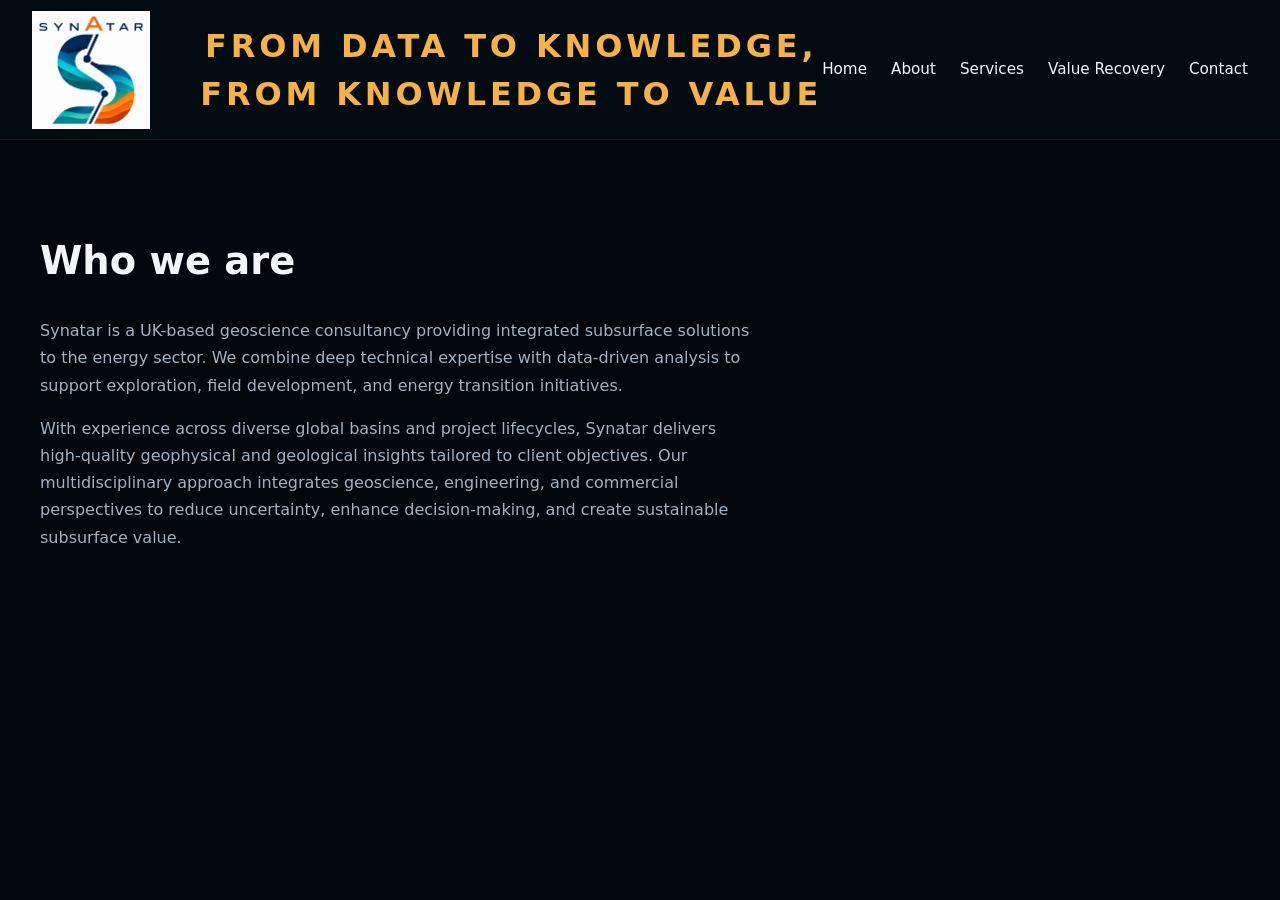
==== about.html @ bbc70e06 "ValueRecovery ValueRecovery page added" ====
<!DOCTYPE html>
<html lang="en">
<head>
  <meta charset="UTF-8" />
  <meta name="viewport" content="width=device-width, initial-scale=1.0" />
  <title>SynAtar</title>
  <link rel="icon" type="image/png" sizes="64x64" href="favicon.png" />
  <link rel="stylesheet" href="styles.css" />
</head>
<body>
  <header class="site-header">
    <div class="topbar">
      <div class="brand">
        <img src="logo.png" alt="SynAtar logo" class="logo" />
      </div>
      <p class="header-tagline">From Data to Knowledge,<br />From Knowledge to Value</p>
      <nav class="nav-links">
        <a href="index.html">Home</a>
        <a href="about.html">About</a>
        <a href="services.html">Services</a>
        <a href="value-recovery.html">Value Recovery</a>
        <a href="contact.html">Contact</a>
      </nav>
    </div>
  </header>
  <main>
    <section class="section about-section">
      <div class="section-inner">
        <div class="section-text">
          <h2>Who we are</h2>
          <p>Synatar is a UK-based geoscience consultancy providing integrated subsurface solutions to the energy sector. We combine deep technical expertise with data-driven analysis to support exploration, field development, and energy transition initiatives.</p>
          <p>With experience across diverse global basins and project lifecycles, Synatar delivers high-quality geophysical and geological insights tailored to client objectives. Our multidisciplinary approach integrates geoscience, engineering, and commercial perspectives to reduce uncertainty, enhance decision-making, and create sustainable subsurface value.</p>
        </div>
      </div>
    </section>
  </main>
</body>
</html>
---- styles.css ----
:root {
  --bg: #040c13;
  --surface: rgba(10, 20, 28, 0.92);
  --surface-light: rgba(255, 255, 255, 0.08);
  --text: #f3f6f9;
  --muted: #a3b1c2;
  --accent: #f6b244;
  --accent-strong: #f5a51b;
  --max-width: 1200px;
  --header-height: 140px;
}

* {
  box-sizing: border-box;
}

html {
  -webkit-text-size-adjust: 100%;
}

body {
  margin: 0;
  padding-top: var(--header-height);
  font-family: Inter, system-ui, -apple-system, BlinkMacSystemFont, "Segoe UI", sans-serif;
  color: var(--text);
  background: #02060c;
  line-height: 1.7;
}

img {
  max-width: 100%;
}

a {
  color: inherit;
  text-decoration: none;
}

img.logo {
  height: 118px;
  width: auto;
  margin-right: 12px;
}

.site-header {
  position: relative;
}

.topbar {
  display: grid;
  grid-template-columns: 1fr auto 1fr;
  align-items: center;
  padding: 24px 32px;
  position: fixed;
  top: 0;
  left: 0;
  width: 100%;
  min-height: var(--header-height);
  padding-top: 3px;
  padding-bottom: 3px;
  z-index: 1000;
  background: rgba(4, 12, 19, 0.96);
  border-bottom: 1px solid rgba(255, 255, 255, 0.08);
  backdrop-filter: blur(14px);
}

.brand {
  display: flex;
  align-items: center;
  color: #fff;
  font-weight: 700;
  letter-spacing: 0.03em;
  background: transparent;
  border-radius: 0;
  padding: 0;
  justify-self: start;
}

.header-tagline {
  min-width: 0;
  margin: 0;
  color: var(--accent);
  font-size: clamp(1.6rem, 2.5vw, 2rem);
  font-weight: 600;
  letter-spacing: 0.12em;
  line-height: 1.5;
  text-align: center;
  text-transform: uppercase;
}

.nav-links {
  display: flex;
  gap: 24px;
  justify-self: end;
}

.nav-links a {
  color: #f3f6f9;
  font-size: 0.95rem;
  transition: color 0.2s ease;
  white-space: nowrap;
}

.nav-links a:hover {
  color: var(--accent);
}

.hero-section {
  min-height: calc(100vh - var(--header-height));
  display: grid;
  grid-template-columns: 0.6fr 2.4fr;
  gap: 16px;
  align-items: center;
  padding: 1px 24px 72px;
  position: relative;
}

.hero-image {
  background: center/contain no-repeat url('poster.jpg');
  min-height: 100%;
  border-radius: 24px;
}

.hero-content {
  min-width: 0;
  padding: 0 24px;
  max-width: 620px;
  text-align: left;
  z-index: 1;
}

.eyebrow {
  text-transform: uppercase;
  letter-spacing: 0.24em;
  color: var(--accent);
  margin-bottom: 18px;
  font-size: 0.9rem;
}

.eyebrow.highlight {
  color: var(--accent);
}

.hero-content h1 {
  font-size: clamp(3rem, 5vw, 5.2rem);
  margin: 0;
  line-height: 0.95;
}

.hero-content p {
  font-size: 1.05rem;
  max-width: 620px;
  margin: 24px 0 32px;
  color: var(--muted);
}

.hero-actions {
  display: flex;
  gap: 14px;
  flex-wrap: wrap;
}

.btn {
  display: inline-flex;
  align-items: center;
  justify-content: center;
  padding: 14px 24px;
  border-radius: 999px;
  font-weight: 600;
}

.btn-primary {
  background: var(--accent);
  color: #07121f;
}

.btn-secondary {
  border: 1px solid rgba(255, 255, 255, 0.18);
  color: #fff;
  background: transparent;
}

.section {
  padding: 88px 24px;
}

.section-inner {
  max-width: var(--max-width);
  margin: 0 auto;
}

.section-label {
  display: inline-block;
  color: var(--accent);
  text-transform: uppercase;
  letter-spacing: 0.24em;
  font-size: 0.75rem;
  margin-bottom: 18px;
}

.section h2 {
  font-size: clamp(2rem, 3vw, 3rem);
  margin: 0 0 24px;
}

.about-section p {
  max-width: 720px;
  color: var(--muted);
}

.services-section {
  background: #06111c;
}

.section-header {
  max-width: 1100px;
  margin: 0 auto;
}

.services-section .cards-grid {
  display: grid;
  grid-template-columns: repeat(2, minmax(0, 1fr));
  gap: 24px;
  max-width: 1100px;
  margin: 32px auto 0;
}

.card {
  display: flex;
  flex-direction: column;
  border: 1px solid rgba(255, 255, 255, 0.08);
  border-radius: 24px;
  overflow: hidden;
  background: rgba(255, 255, 255, 0.03);
}

.card-image {
  min-height: 260px;
  background: center/cover no-repeat url('poster.jpg');
}

.geophysics-image {
  background-image: url('geophysics.png');
  background-position: center 10px;
  background-size: auto calc(100% - 20px);
  background-repeat: no-repeat;
}

.card-content {
  display: flex;
  flex: 1;
  flex-direction: column;
  padding: 28px;
}

.card-content h3 {
  margin: 0 0 14px;
  line-height: 1.3;
}

.card-content p {
  flex: 1;
  margin: 0 0 22px;
  color: var(--muted);
}

.learn-more {
  align-self: flex-start;
  color: var(--accent);
  font-weight: 700;
}

.learn-more::after {
  content: " \2192";
}

.learn-more:hover {
  color: var(--text);
}

.service-details-section {
  min-height: calc(100vh - var(--header-height));
  background: linear-gradient(180deg, #07121f 0%, #031017 100%);
}

.service-details-heading {
  margin-bottom: 32px;
}

.service-details-heading h1 {
  margin: 12px 0 0;
  font-size: clamp(2.2rem, 4vw, 3.5rem);
}

.back-link {
  color: var(--accent);
  font-weight: 700;
}

.back-link::before {
  content: "\2190  ";
}

.service-details-grid {
  display: grid;
  grid-template-columns: repeat(2, minmax(0, 1fr));
  gap: 24px;
}

.service-detail {
  scroll-margin-top: calc(var(--header-height) + 24px);
  padding: 32px;
  border: 1px solid rgba(255, 255, 255, 0.08);
  border-radius: 20px;
  background: rgba(255, 255, 255, 0.04);
}

.service-detail[hidden] {
  display: none;
}

.service-details-grid.single-service {
  grid-template-columns: 1fr;
}

.service-detail h2 {
  margin-bottom: 16px;
  font-size: clamp(1.4rem, 2vw, 1.8rem);
}

.service-detail p {
  margin: 0;
  color: var(--muted);
}

.expertise-section {
  background: linear-gradient(180deg, #07121f 0%, #031017 100%);
}

.expertise-card {
  max-width: 900px;
  margin: 0 auto;
  padding: 56px;
  border-radius: 28px;
  background: rgba(255, 255, 255, 0.04);
  border: 1px solid rgba(255, 255, 255, 0.08);
}

.expertise-card h2 {
  margin: 0 0 18px;
}

.expertise-card ul {
  margin: 0;
  padding: 0;
  list-style: none;
  display: grid;
  gap: 12px;
}

.expertise-card li {
  padding-left: 18px;
  position: relative;
  color: var(--muted);
}

.expertise-card li::before {
  content: "•";
  position: absolute;
  left: 0;
  color: var(--accent);
}

.contact-section {
  background: #040c13;
}

.contact-layout {
  display: grid;
  grid-template-columns: minmax(0, 0.9fr) minmax(0, 1.1fr);
  gap: clamp(40px, 7vw, 88px);
  align-items: center;
  max-width: 1100px;
  margin: 0 auto;
}

.contact-intro h2 {
  margin: 0 0 24px;
}

.contact-intro p {
  margin: 0;
  color: var(--muted);
  font-size: 1.05rem;
}

.contact-form {
  display: grid;
  gap: 20px;
  padding: clamp(24px, 4vw, 40px);
  border: 1px solid rgba(255, 255, 255, 0.1);
  border-radius: 24px;
  background: linear-gradient(145deg, rgba(255, 255, 255, 0.07), rgba(255, 255, 255, 0.025));
  box-shadow: 0 24px 70px rgba(0, 0, 0, 0.28);
}

.honeypot-field {
  position: absolute;
  width: 1px;
  height: 1px;
  overflow: hidden;
  clip-path: inset(50%);
  white-space: nowrap;
}

.form-field {
  display: grid;
  gap: 8px;
}

.form-field label {
  color: var(--text);
  font-size: 0.9rem;
  font-weight: 600;
}

.form-field label span {
  color: var(--muted);
  font-size: 0.8rem;
  font-weight: 400;
}

.form-field input,
.form-field textarea {
  width: 100%;
  border: 1px solid rgba(255, 255, 255, 0.14);
  border-radius: 12px;
  outline: none;
  padding: 13px 15px;
  color: var(--text);
  background: rgba(2, 6, 12, 0.72);
  font: inherit;
  transition: border-color 0.2s ease, box-shadow 0.2s ease;
}

.form-field textarea {
  min-height: 160px;
  resize: vertical;
}

.form-field input:focus,
.form-field textarea:focus {
  border-color: var(--accent);
  box-shadow: 0 0 0 3px rgba(246, 178, 68, 0.14);
}

.form-submit {
  width: 100%;
  border: 0;
  cursor: pointer;
  font: inherit;
}

.form-submit:disabled {
  cursor: wait;
  opacity: 0.7;
}

.form-confirmation {
  grid-column: 2;
  align-self: center;
  padding: clamp(28px, 5vw, 48px);
  border: 1px solid rgba(246, 178, 68, 0.35);
  border-radius: 24px;
  background: rgba(246, 178, 68, 0.08);
  text-align: center;
}

.form-confirmation strong {
  display: block;
  color: var(--accent);
  font-size: clamp(2rem, 4vw, 3.2rem);
  line-height: 1.1;
}

.form-confirmation p {
  margin: 20px 0 0;
  color: var(--text);
  font-size: 1.05rem;
}

.form-error {
  grid-column: 2;
  margin: -64px 0 0;
  color: #ff9b9b;
  text-align: center;
}

.contact-section.submission-complete {
  display: grid;
  min-height: calc(100vh - var(--header-height));
  place-items: center;
}

.submission-complete .contact-layout {
  display: block;
  width: 100%;
}

.submission-complete .contact-intro,
.submission-complete .contact-form,
.submission-complete .form-error {
  display: none;
}

.submission-complete .form-confirmation {
  max-width: 820px;
  margin: 0 auto;
}

.site-footer {
  border-top: 1px solid rgba(255, 255, 255, 0.08);
  padding: 24px;
  text-align: center;
  color: var(--muted);
}

.value-recovery-section {
  background: linear-gradient(180deg, #06111c 0%, #031017 100%);
}

.value-recovery-hero {
  display: grid;
  grid-template-columns: minmax(0, 0.8fr) minmax(300px, 1.2fr);
  gap: 32px;
  align-items: center;
  max-width: 1100px;
  margin: 0 auto 32px;
}

.value-recovery-heading h1 {
  margin: 0;
  font-size: clamp(3rem, 6vw, 5.5rem);
  line-height: 1;
}

.value-recovery-image {
  min-height: 220px;
  border: 1px solid rgba(255, 255, 255, 0.08);
  border-radius: 24px;
  background: center/cover no-repeat url('ValueRecovery.png');
  background-color: rgba(255, 255, 255, 0.04);
}

.value-recovery-grid {
  grid-template-columns: repeat(2, minmax(0, 1fr));
}

.value-recovery-card {
  min-height: 220px;
}

.value-recovery-card:last-child {
  grid-column: 1 / -1;
}

.value-recovery-card h2 {
  margin: 0 0 12px;
  font-size: clamp(1.35rem, 2vw, 1.8rem);
}

.card-letter {
  margin: 0 0 8px;
  color: var(--accent);
  font-size: 0.95rem;
  font-weight: 800;
  letter-spacing: 0.08em;
}

.value-recovery-cta .card-content {
  align-items: center;
  text-align: center;
}

.value-recovery-cta .learn-more,
.value-recovery-cta .btn {
  align-self: center;
}

.value-recovery-details {
  display: grid;
  gap: 24px;
  max-width: 1100px;
  margin: 32px auto 0;
}

.value-recovery-details .service-detail {
  scroll-margin-top: calc(var(--header-height) + 24px);
}

@media (max-width: 900px) {
  :root {
    --header-height: 164px;
  }

  .topbar {
    grid-template-columns: 1fr 1fr;
    gap: 6px 16px;
    padding: 8px 24px;
  }
  img.logo {
    height: 76px;
  }
  .header-tagline {
    justify-self: end;
    font-size: clamp(1.1rem, 3.2vw, 1.6rem);
    line-height: 1.3;
    text-align: right;
  }
  .nav-links {
    grid-column: 1 / -1;
    flex-wrap: wrap;
    justify-content: center;
    justify-self: center;
  }
  .services-section .cards-grid,
  .service-details-grid,
  .contact-layout {
    grid-template-columns: 1fr;
  }
  .hero-section {
    grid-template-columns: 1fr;
    gap: 24px;
    padding-top: 32px;
  }
  .hero-image {
    margin-left: 0;
    min-height: 360px;
  }
  .value-recovery-hero,
  .value-recovery-grid {
    grid-template-columns: 1fr;
  }
  .value-recovery-card:last-child {
    grid-column: auto;
  }
}

@media (max-width: 640px) {
  :root {
    --header-height: 148px;
  }
  img.logo {
    height: 54px;
    margin-right: 0;
  }
  .topbar {
    grid-template-columns: auto 1fr;
    gap: 6px 14px;
    padding: 8px 16px;
  }
  .header-tagline {
    font-size: clamp(0.78rem, 3.8vw, 1.05rem);
    letter-spacing: 0.06em;
    line-height: 1.25;
    white-space: nowrap;
  }
  .nav-links {
    width: 100%;
    gap: 8px;
    justify-content: space-between;
  }
  .nav-links a {
    padding: 6px 4px;
    font-size: 0.8rem;
  }
  .hero-section {
    min-height: auto;
    gap: 28px;
    padding: 36px 16px 48px;
  }
  .hero-content {
    padding: 0;
  }
  .hero-content h1 {
    font-size: clamp(2.7rem, 15vw, 4rem);
  }
  .hero-content p {
    margin: 18px 0 24px;
    font-size: 1rem;
  }
  .eyebrow {
    font-size: 0.75rem;
    letter-spacing: 0.16em;
  }
  .hero-image {
    min-height: 260px;
    border-radius: 16px;
  }
  .section {
    padding: 52px 16px;
  }
  .section h2 {
    font-size: clamp(1.8rem, 9vw, 2.4rem);
    line-height: 1.2;
  }
  .services-section .cards-grid {
    gap: 18px;
    margin-top: 24px;
  }
  .card {
    border-radius: 18px;
  }
  .card-image {
    min-height: 200px;
  }
  .card-content {
    padding: 22px;
  }
  .expertise-card {
    padding: 22px;
    border-radius: 18px;
  }
  .contact-layout {
    gap: 32px;
  }
  .contact-form {
    padding: 22px;
    border-radius: 18px;
  }
  .form-error {
    grid-column: 1;
    margin: -20px 0 0;
  }
  .form-confirmation {
    grid-column: 1;
  }
  .site-footer {
    padding: 20px 16px;
    font-size: 0.85rem;
  }
}

@media (max-width: 420px) {
  :root {
    --header-height: 142px;
  }
  .topbar {
    padding-inline: 12px;
  }
  img.logo {
    height: 48px;
  }
  .header-tagline {
    font-size: 0.74rem;
  }
  .nav-links {
    gap: 2px;
  }
  .nav-links a {
    font-size: 0.75rem;
  }
  .hero-actions {
    display: grid;
    grid-template-columns: 1fr;
  }
  .btn {
    width: 100%;
  }
}
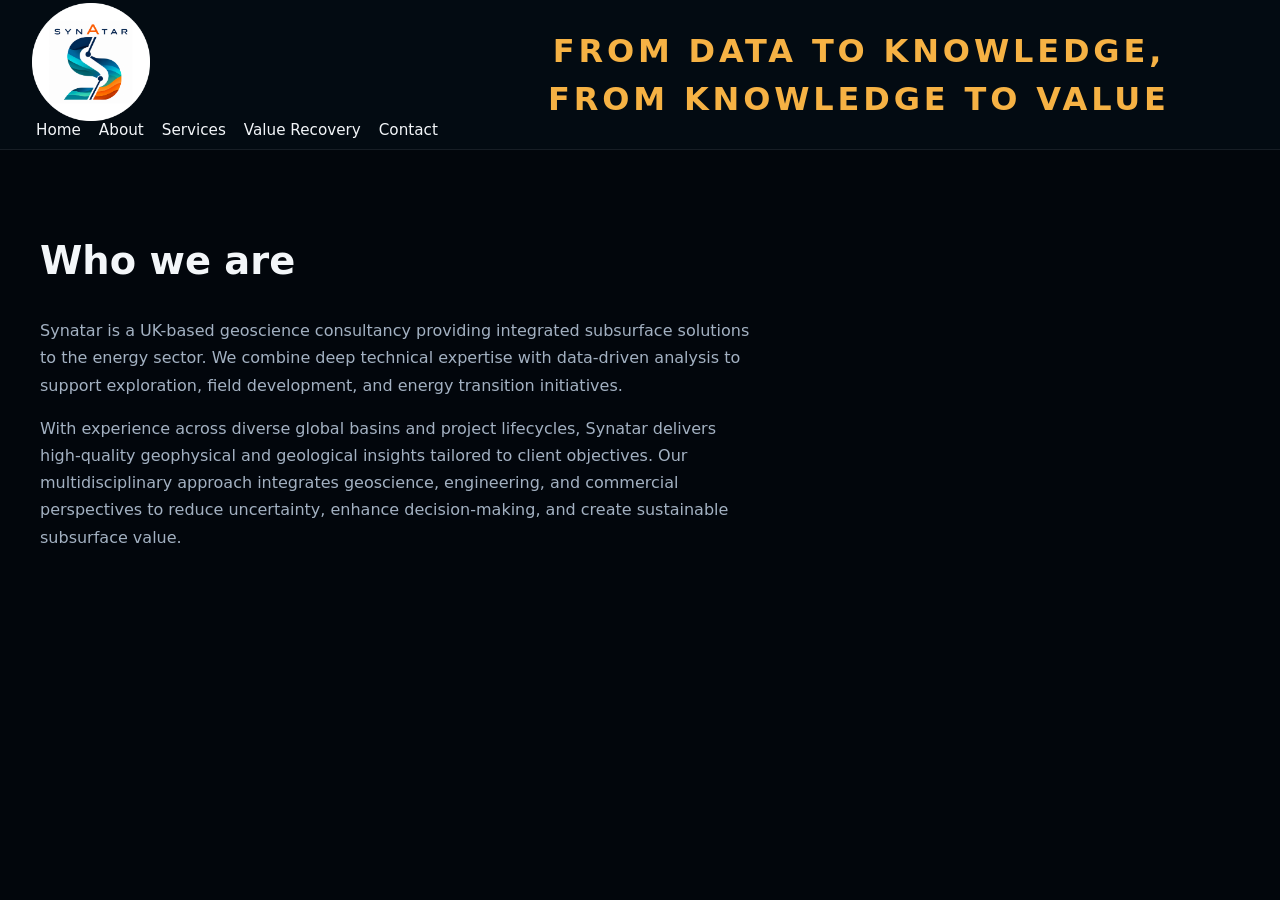
==== commit da7cf899: "logo changed" ====
--- a/about.html
+++ b/about.html
@@ -11,7 +11,7 @@
   <header class="site-header">
     <div class="topbar">
       <div class="brand">
-        <img src="logo.png" alt="SynAtar logo" class="logo" />
+        <img src="LogoRound.png" alt="SynAtar logo" class="logo" />
       </div>
       <p class="header-tagline">From Data to Knowledge,<br />From Knowledge to Value</p>
       <nav class="nav-links">
--- a/styles.css
+++ b/styles.css
@@ -525,31 +525,113 @@
   color: var(--muted);
 }
 
+/* Restored shared header layout */
+.topbar:not(.value-recovery-topbar) {
+  grid-template-columns: max-content 1fr;
+  grid-template-rows: auto auto;
+  column-gap: 32px;
+  row-gap: 0;
+}
+
+.topbar:not(.value-recovery-topbar) .brand,
+.value-recovery-topbar .brand {
+  grid-column: 1;
+  grid-row: 1;
+}
+
+.topbar:not(.value-recovery-topbar) .nav-links,
+.value-recovery-topbar .nav-links {
+  grid-column: 1;
+  grid-row: 2;
+  justify-self: start;
+  justify-content: flex-start;
+  flex-wrap: wrap;
+  width: max-content;
+  max-width: calc(100vw - 32px);
+  gap: 18px;
+  padding-left: 4px;
+  line-height: 1;
+}
+
+.topbar:not(.value-recovery-topbar) .nav-links a,
+.value-recovery-topbar .nav-links a {
+  padding: 2px 0 8px;
+  font-size: 0.95rem;
+}
+
+.topbar:not(.value-recovery-topbar) .header-tagline,
+.value-recovery-topbar .header-tagline {
+  grid-column: 2;
+  grid-row: 1 / 3;
+  justify-self: center;
+  max-width: 100%;
+  text-align: center;
+  font-size: clamp(1.6rem, 2.5vw, 2rem);
+  letter-spacing: 0.12em;
+  text-transform: uppercase;
+  white-space: normal;
+  overflow-wrap: normal;
+}
+
+/* Restored Value Recovery hero */
+.value-recovery-topbar {
+  grid-template-columns: max-content minmax(0, 1fr);
+  grid-template-rows: auto auto;
+  column-gap: 32px;
+  row-gap: 0;
+}
+
 .value-recovery-section {
-  background: linear-gradient(180deg, #06111c 0%, #031017 100%);
+  padding: 22px 24px 64px;
 }
 
 .value-recovery-hero {
   display: grid;
-  grid-template-columns: minmax(0, 0.8fr) minmax(300px, 1.2fr);
-  gap: 32px;
+  grid-template-columns: minmax(0, 0.92fr) minmax(300px, 1.08fr);
+  gap: clamp(24px, 3vw, 40px);
   align-items: center;
   max-width: 1100px;
-  margin: 0 auto 32px;
+  margin: 0 auto;
+}
+
+.value-recovery-heading,
+.value-recovery-image {
+  min-width: 0;
 }
 
 .value-recovery-heading h1 {
-  margin: 0;
-  font-size: clamp(3rem, 6vw, 5.5rem);
-  line-height: 1;
+  margin: 0 0 12px;
+  font-size: clamp(1.75rem, 2.2vw, 2.15rem);
+  line-height: 1.12;
+  letter-spacing: -0.018em;
+}
+
+.value-recovery-keywords {
+  margin: 0 0 16px;
+  color: var(--accent);
+  font-size: clamp(0.82rem, 1.32vw, 1.08rem);
+  font-weight: 700;
+  line-height: 1.4;
+  white-space: nowrap;
+}
+
+.value-recovery-introduction {
+  max-width: 500px;
+  margin: 0 0 22px;
+  color: var(--text);
+  font-size: clamp(0.95rem, 1.15vw, 1.05rem);
+  line-height: 1.5;
 }
 
 .value-recovery-image {
-  min-height: 220px;
-  border: 1px solid rgba(255, 255, 255, 0.08);
-  border-radius: 24px;
-  background: center/cover no-repeat url('ValueRecovery.png');
-  background-color: rgba(255, 255, 255, 0.04);
+  display: block;
+  width: 100%;
+  height: auto;
+  max-height: 520px;
+  object-fit: contain;
+  border: 0;
+  border-radius: 18px;
+  background: transparent;
 }
 
 .value-recovery-grid {
@@ -569,33 +651,31 @@
   font-size: clamp(1.35rem, 2vw, 1.8rem);
 }
 
-.card-letter {
-  margin: 0 0 8px;
-  color: var(--accent);
-  font-size: 0.95rem;
-  font-weight: 800;
-  letter-spacing: 0.08em;
-}
-
 .value-recovery-cta .card-content {
   align-items: center;
   text-align: center;
 }
 
-.value-recovery-cta .learn-more,
 .value-recovery-cta .btn {
   align-self: center;
 }
 
-.value-recovery-details {
-  display: grid;
-  gap: 24px;
-  max-width: 1100px;
-  margin: 32px auto 0;
-}
-
-.value-recovery-details .service-detail {
-  scroll-margin-top: calc(var(--header-height) + 24px);
+.value-recovery-detail-page {
+  max-width: 900px;
+  margin: 0 auto;
+  padding: clamp(32px, 6vw, 64px);
+  border: 1px solid rgba(255, 255, 255, 0.08);
+  border-radius: 24px;
+  background: rgba(255, 255, 255, 0.04);
+}
+
+.value-recovery-detail-page h1 {
+  margin: 28px 0 16px;
+}
+
+.value-recovery-detail-page p {
+  max-width: 800px;
+  color: var(--muted);
 }
 
 @media (max-width: 900px) {
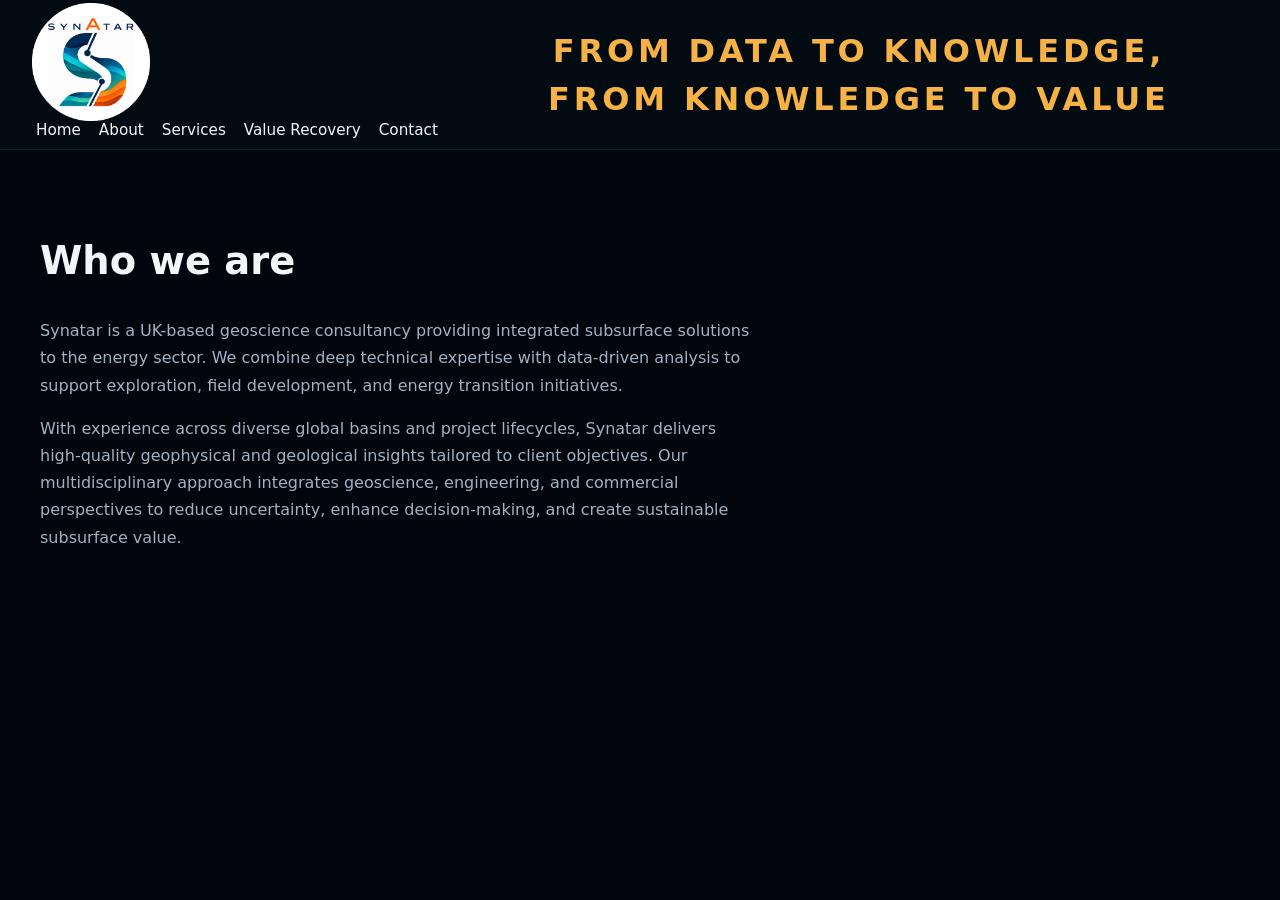
==== commit 8da1a02f: "logo replaced" ====
--- a/about.html
+++ b/about.html
@@ -11,7 +11,7 @@
   <header class="site-header">
     <div class="topbar">
       <div class="brand">
-        <img src="LogoRound.png" alt="SynAtar logo" class="logo" />
+        <img src="LogoRound2.png" alt="SynAtar logo" class="logo" />
       </div>
       <p class="header-tagline">From Data to Knowledge,<br />From Knowledge to Value</p>
       <nav class="nav-links">
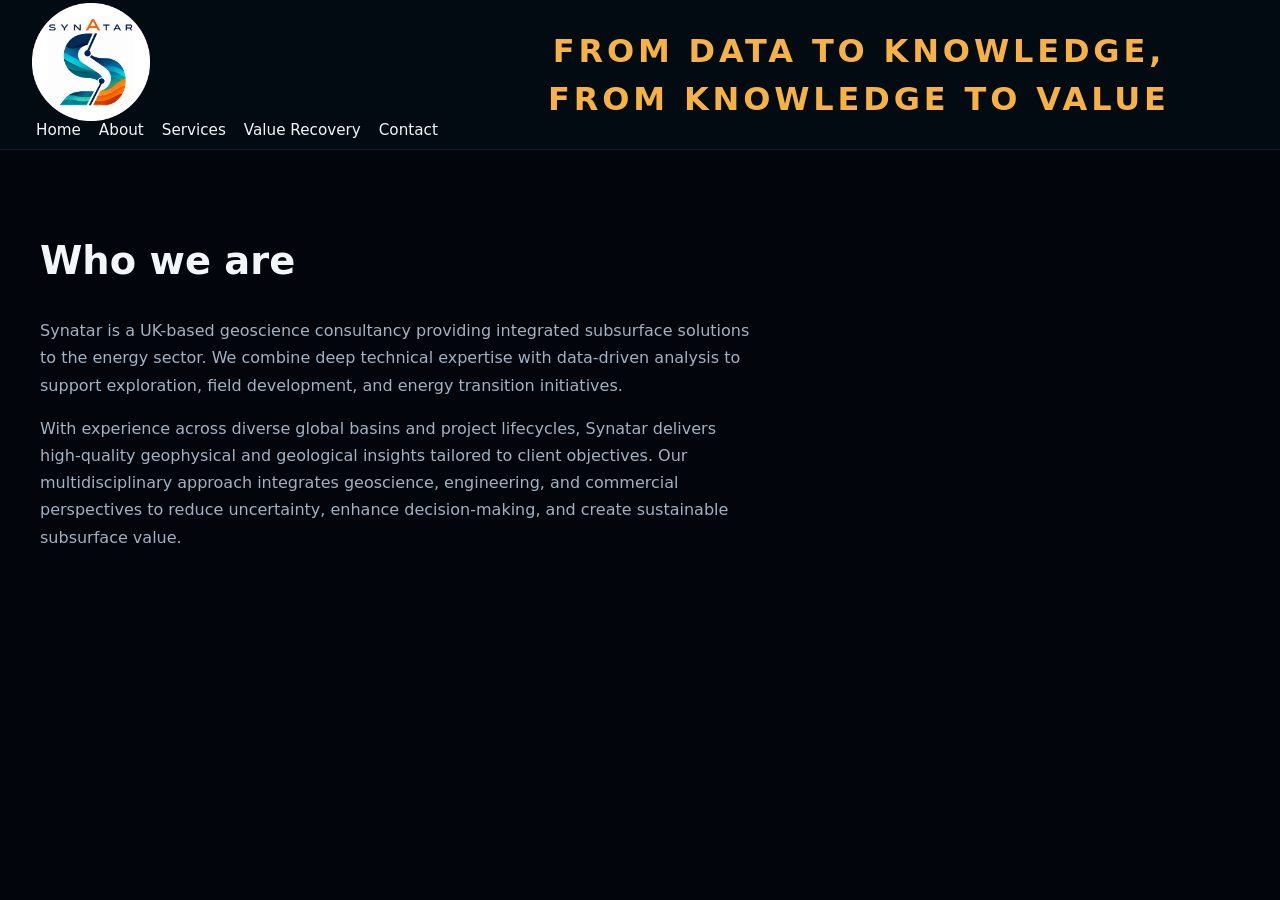
==== commit d1e7f15b: "logo replaced" ====
--- a/about.html
+++ b/about.html
@@ -11,7 +11,7 @@
   <header class="site-header">
     <div class="topbar">
       <div class="brand">
-        <img src="LogoRound2.png" alt="SynAtar logo" class="logo" />
+        <img src="LogoRound3.png" alt="SynAtar logo" class="logo" />
       </div>
       <p class="header-tagline">From Data to Knowledge,<br />From Knowledge to Value</p>
       <nav class="nav-links">
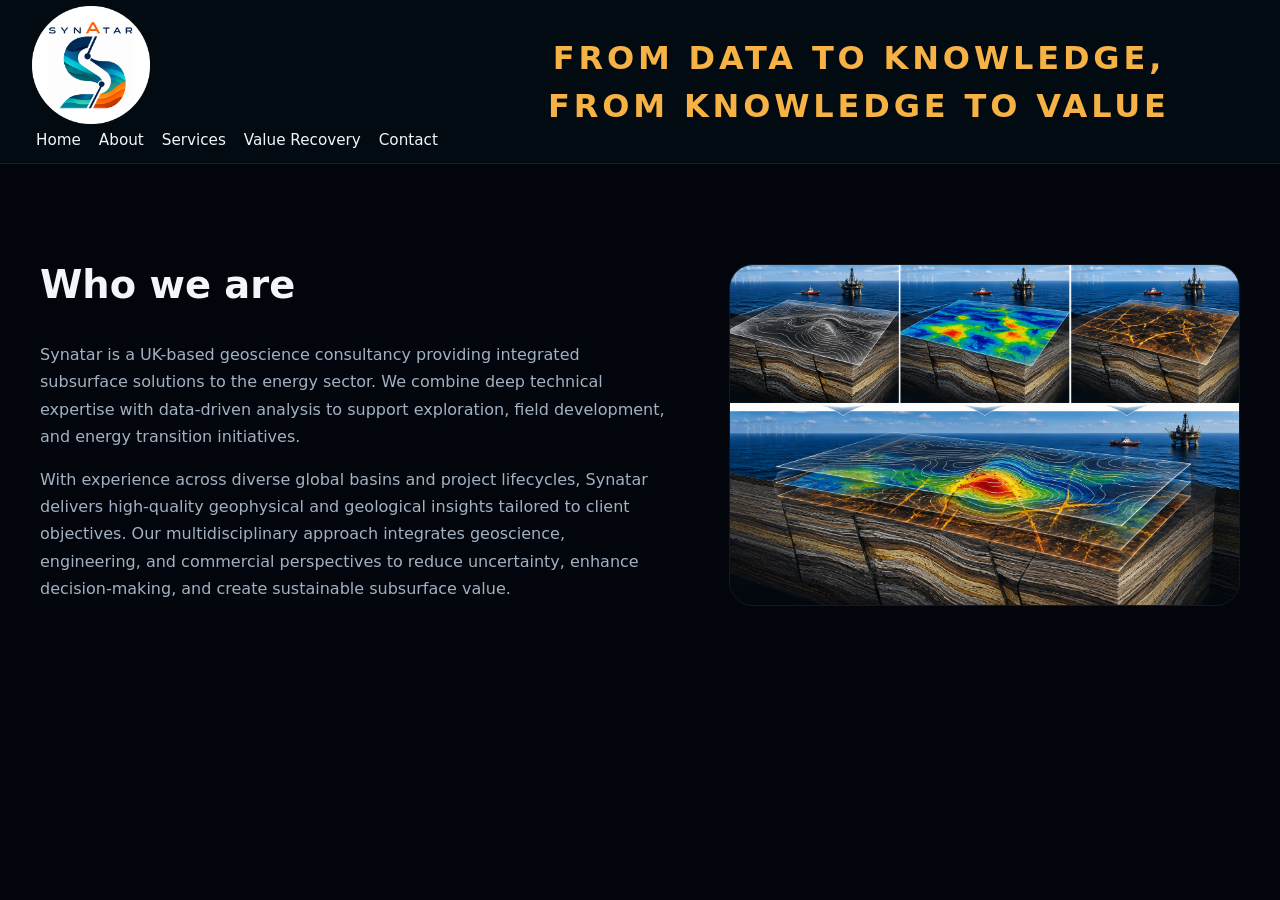
==== commit da7c7cfb: "about image" ====
--- a/about.html
+++ b/about.html
@@ -25,12 +25,13 @@
   </header>
   <main>
     <section class="section about-section">
-      <div class="section-inner">
+      <div class="section-inner about-layout">
         <div class="section-text">
           <h2>Who we are</h2>
           <p>Synatar is a UK-based geoscience consultancy providing integrated subsurface solutions to the energy sector. We combine deep technical expertise with data-driven analysis to support exploration, field development, and energy transition initiatives.</p>
           <p>With experience across diverse global basins and project lifecycles, Synatar delivers high-quality geophysical and geological insights tailored to client objectives. Our multidisciplinary approach integrates geoscience, engineering, and commercial perspectives to reduce uncertainty, enhance decision-making, and create sustainable subsurface value.</p>
         </div>
+        <img class="about-image" src="4parts.png" alt="Four-part illustration of integrated subsurface analysis" />
       </div>
     </section>
   </main>
--- a/styles.css
+++ b/styles.css
@@ -7,7 +7,7 @@
   --accent: #f6b244;
   --accent-strong: #f5a51b;
   --max-width: 1200px;
-  --header-height: 140px;
+  --header-height: 164px;
 }
 
 * {
@@ -203,11 +203,26 @@
   margin: 0 0 24px;
 }
 
+.about-layout {
+  display: grid;
+  grid-template-columns: minmax(0, 1.1fr) minmax(0, 0.9fr);
+  gap: clamp(24px, 5vw, 64px);
+  align-items: center;
+}
+
 .about-section p {
   max-width: 720px;
   color: var(--muted);
 }
 
+.about-image {
+  display: block;
+  width: 100%;
+  height: auto;
+  border: 1px solid rgba(255, 255, 255, 0.08);
+  border-radius: 24px;
+}
+
 .services-section {
   background: #06111c;
 }
@@ -215,6 +230,42 @@
 .section-header {
   max-width: 1100px;
   margin: 0 auto;
+}
+
+.services-feature {
+  display: grid;
+  grid-template-columns: repeat(2, minmax(0, 1fr));
+  align-items: center;
+  gap: 24px;
+  max-width: 1100px;
+  margin: 0 auto;
+}
+
+.services-feature .section-header {
+  display: flex;
+  align-items: center;
+  max-width: none;
+  margin: 0;
+}
+
+.services-feature h2 {
+  margin: 0;
+}
+
+.services-feature-image {
+  display: flex;
+  height: 260px;
+  align-items: center;
+  justify-content: center;
+  padding: 0;
+  background: #02060c;
+}
+
+.services-feature-image img {
+  display: block;
+  width: 100%;
+  height: 100%;
+  object-fit: contain;
 }
 
 .services-section .cards-grid {
@@ -705,8 +756,20 @@
   }
   .services-section .cards-grid,
   .service-details-grid,
-  .contact-layout {
+  .contact-layout,
+  .about-layout {
     grid-template-columns: 1fr;
+  }
+  .about-image {
+    max-width: 720px;
+    margin: 0 auto;
+  }
+  .form-confirmation,
+  .form-error {
+    grid-column: 1;
+  }
+  .form-error {
+    margin: 0;
   }
   .hero-section {
     grid-template-columns: 1fr;
@@ -728,7 +791,17 @@
 
 @media (max-width: 640px) {
   :root {
-    --header-height: 148px;
+    --header-height: 152px;
+  }
+  .services-feature {
+    grid-template-columns: 1fr;
+  }
+  .services-feature-image {
+    height: 200px;
+  }
+  .topbar:not(.value-recovery-topbar),
+  .value-recovery-topbar {
+    grid-template-columns: auto minmax(0, 1fr);
   }
   img.logo {
     height: 54px;
@@ -743,14 +816,35 @@
     font-size: clamp(0.78rem, 3.8vw, 1.05rem);
     letter-spacing: 0.06em;
     line-height: 1.25;
-    white-space: nowrap;
-  }
-  .nav-links {
+    white-space: normal;
+    overflow-wrap: normal;
+    text-align: right;
+  }
+  .topbar:not(.value-recovery-topbar) .header-tagline,
+  .value-recovery-topbar .header-tagline {
+    grid-column: 2;
+    grid-row: 1;
+    justify-self: stretch;
+    align-self: center;
+    font-size: clamp(0.78rem, 3.8vw, 1.05rem);
+    letter-spacing: 0.06em;
+    line-height: 1.25;
+    text-align: right;
+    white-space: normal;
+  }
+  .topbar:not(.value-recovery-topbar) .nav-links,
+  .value-recovery-topbar .nav-links {
     width: 100%;
+    max-width: 100%;
     gap: 8px;
-    justify-content: space-between;
-  }
-  .nav-links a {
+    justify-content: center;
+    justify-self: stretch;
+    grid-column: 1 / -1;
+    grid-row: 2;
+    padding-left: 0;
+  }
+  .topbar:not(.value-recovery-topbar) .nav-links a,
+  .value-recovery-topbar .nav-links a {
     padding: 6px 4px;
     font-size: 0.8rem;
   }
@@ -784,6 +878,9 @@
     font-size: clamp(1.8rem, 9vw, 2.4rem);
     line-height: 1.2;
   }
+  .value-recovery-keywords {
+    white-space: normal;
+  }
   .services-section .cards-grid {
     gap: 18px;
     margin-top: 24px;
@@ -810,7 +907,7 @@
   }
   .form-error {
     grid-column: 1;
-    margin: -20px 0 0;
+    margin: 0;
   }
   .form-confirmation {
     grid-column: 1;
@@ -822,9 +919,6 @@
 }
 
 @media (max-width: 420px) {
-  :root {
-    --header-height: 142px;
-  }
   .topbar {
     padding-inline: 12px;
   }
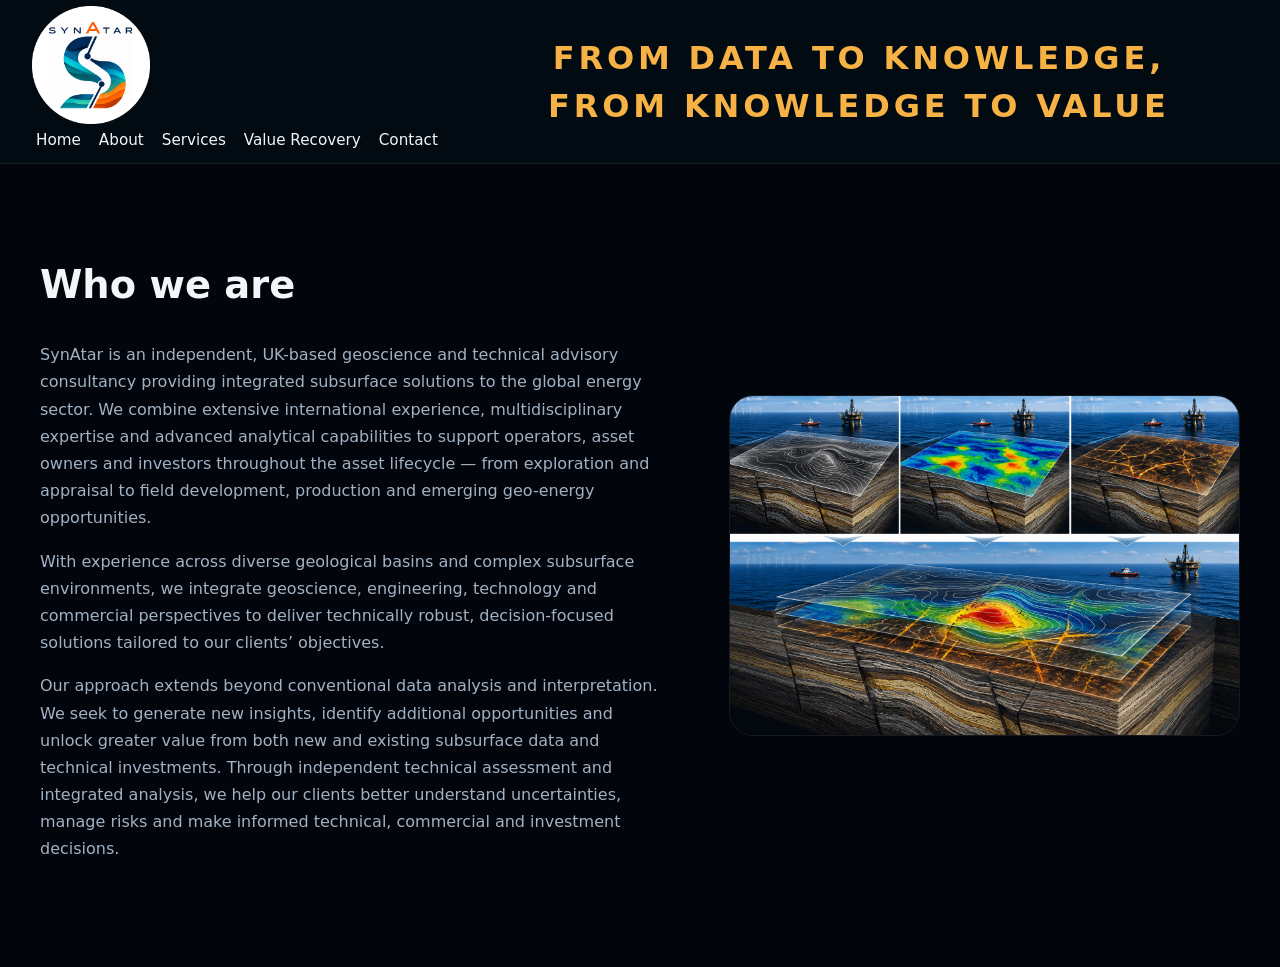
==== commit 8f42f2a0: "about text changed" ====
--- a/about.html
+++ b/about.html
@@ -28,8 +28,9 @@
       <div class="section-inner about-layout">
         <div class="section-text">
           <h2>Who we are</h2>
-          <p>Synatar is a UK-based geoscience consultancy providing integrated subsurface solutions to the energy sector. We combine deep technical expertise with data-driven analysis to support exploration, field development, and energy transition initiatives.</p>
-          <p>With experience across diverse global basins and project lifecycles, Synatar delivers high-quality geophysical and geological insights tailored to client objectives. Our multidisciplinary approach integrates geoscience, engineering, and commercial perspectives to reduce uncertainty, enhance decision-making, and create sustainable subsurface value.</p>
+          <p>SynAtar is an independent, UK-based geoscience and technical advisory consultancy providing integrated subsurface solutions to the global energy sector. We combine extensive international experience, multidisciplinary expertise and advanced analytical capabilities to support operators, asset owners and investors throughout the asset lifecycle — from exploration and appraisal to field development, production and emerging geo-energy opportunities.</p>
+          <p>With experience across diverse geological basins and complex subsurface environments, we integrate geoscience, engineering, technology and commercial perspectives to deliver technically robust, decision-focused solutions tailored to our clients’ objectives.</p>
+          <p>Our approach extends beyond conventional data analysis and interpretation. We seek to generate new insights, identify additional opportunities and unlock greater value from both new and existing subsurface data and technical investments. Through independent technical assessment and integrated analysis, we help our clients better understand uncertainties, manage risks and make informed technical, commercial and investment decisions.</p>
         </div>
         <img class="about-image" src="4parts.png" alt="Four-part illustration of integrated subsurface analysis" />
       </div>
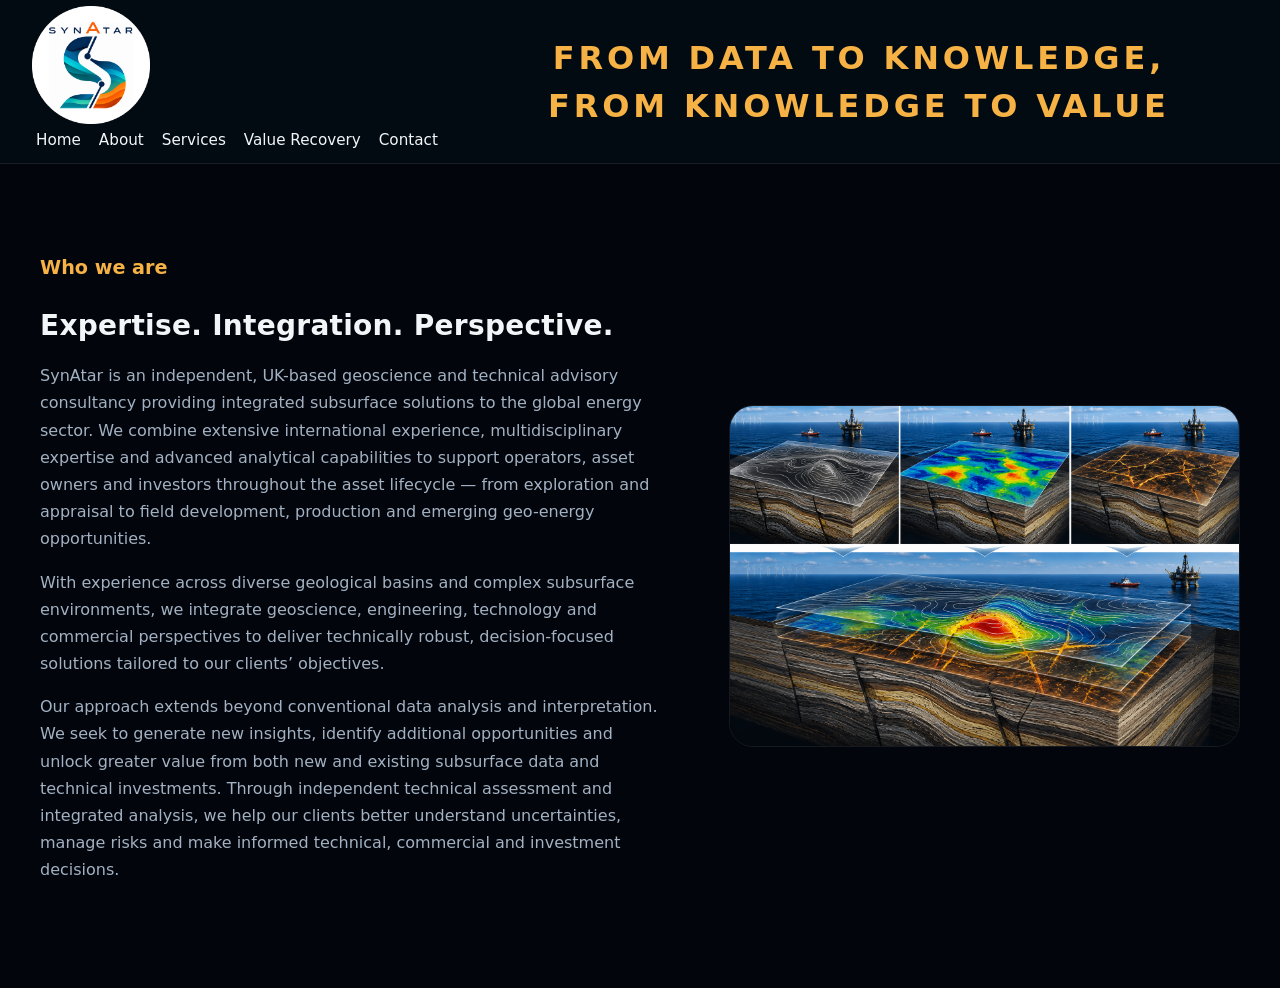
==== commit a1946d89: "about added" ====
--- a/about.html
+++ b/about.html
@@ -28,6 +28,7 @@
       <div class="section-inner about-layout">
         <div class="section-text">
           <h2>Who we are</h2>
+          <p class="about-tagline">Expertise. Integration. Perspective.</p>
           <p>SynAtar is an independent, UK-based geoscience and technical advisory consultancy providing integrated subsurface solutions to the global energy sector. We combine extensive international experience, multidisciplinary expertise and advanced analytical capabilities to support operators, asset owners and investors throughout the asset lifecycle — from exploration and appraisal to field development, production and emerging geo-energy opportunities.</p>
           <p>With experience across diverse geological basins and complex subsurface environments, we integrate geoscience, engineering, technology and commercial perspectives to deliver technically robust, decision-focused solutions tailored to our clients’ objectives.</p>
           <p>Our approach extends beyond conventional data analysis and interpretation. We seek to generate new insights, identify additional opportunities and unlock greater value from both new and existing subsurface data and technical investments. Through independent technical assessment and integrated analysis, we help our clients better understand uncertainties, manage risks and make informed technical, commercial and investment decisions.</p>
--- a/styles.css
+++ b/styles.css
@@ -210,9 +210,24 @@
   align-items: center;
 }
 
+.about-section .section-text h2 {
+  color: var(--accent);
+  font-size: clamp(1rem, 1.5vw, 1.5rem);
+}
+
 .about-section p {
   max-width: 720px;
   color: var(--muted);
+}
+
+.about-section .about-tagline {
+  margin: 0 0 20px;
+  color: var(--text);
+  font-size: clamp(0.8rem, 4vw, 1.75rem);
+  font-weight: 700;
+  letter-spacing: 0.01em;
+  line-height: 1.2;
+  white-space: nowrap;
 }
 
 .about-image {
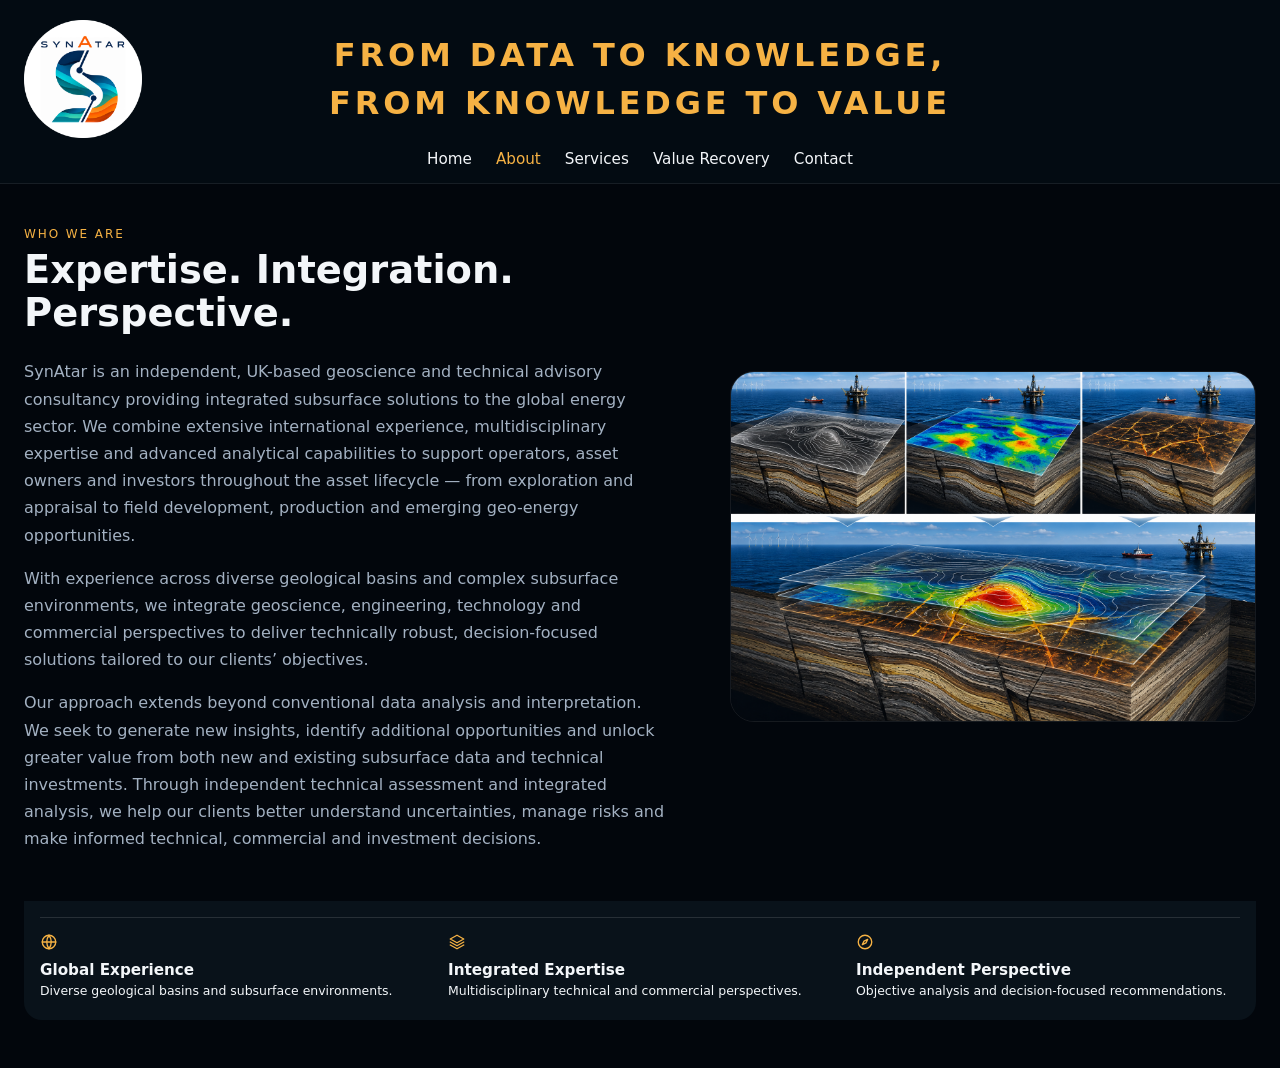
==== commit 7f028d3c: "about and home changed" ====
--- a/about.html
+++ b/about.html
@@ -7,7 +7,7 @@
   <link rel="icon" type="image/png" sizes="64x64" href="favicon.png" />
   <link rel="stylesheet" href="styles.css" />
 </head>
-<body>
+<body class="about-page">
   <header class="site-header">
     <div class="topbar">
       <div class="brand">
@@ -16,7 +16,7 @@
       <p class="header-tagline">From Data to Knowledge,<br />From Knowledge to Value</p>
       <nav class="nav-links">
         <a href="index.html">Home</a>
-        <a href="about.html">About</a>
+        <a href="about.html" aria-current="page">About</a>
         <a href="services.html">Services</a>
         <a href="value-recovery.html">Value Recovery</a>
         <a href="contact.html">Contact</a>
@@ -27,8 +27,8 @@
     <section class="section about-section">
       <div class="section-inner about-layout">
         <div class="section-text">
-          <h2>Who we are</h2>
-          <p class="about-tagline">Expertise. Integration. Perspective.</p>
+          <p class="about-section-label">WHO WE ARE</p>
+          <h1 class="about-headline">Expertise. Integration. Perspective.</h1>
           <p>SynAtar is an independent, UK-based geoscience and technical advisory consultancy providing integrated subsurface solutions to the global energy sector. We combine extensive international experience, multidisciplinary expertise and advanced analytical capabilities to support operators, asset owners and investors throughout the asset lifecycle — from exploration and appraisal to field development, production and emerging geo-energy opportunities.</p>
           <p>With experience across diverse geological basins and complex subsurface environments, we integrate geoscience, engineering, technology and commercial perspectives to deliver technically robust, decision-focused solutions tailored to our clients’ objectives.</p>
           <p>Our approach extends beyond conventional data analysis and interpretation. We seek to generate new insights, identify additional opportunities and unlock greater value from both new and existing subsurface data and technical investments. Through independent technical assessment and integrated analysis, we help our clients better understand uncertainties, manage risks and make informed technical, commercial and investment decisions.</p>
@@ -36,6 +36,34 @@
         <img class="about-image" src="4parts.png" alt="Four-part illustration of integrated subsurface analysis" />
       </div>
     </section>
+    <section class="about-highlights" aria-label="What sets SynAtar apart">
+      <div class="about-highlights-grid">
+        <article class="about-highlight">
+          <svg class="about-highlight-icon" viewBox="0 0 24 24" fill="none" stroke="currentColor" stroke-width="1.8" stroke-linecap="round" stroke-linejoin="round" aria-hidden="true" focusable="false">
+            <circle cx="12" cy="12" r="9" />
+            <path d="M3 12h18M12 3a15 15 0 0 1 0 18M12 3a15 15 0 0 0 0 18" />
+          </svg>
+          <h2>Global Experience</h2>
+          <p>Diverse geological basins and subsurface environments.</p>
+        </article>
+        <article class="about-highlight">
+          <svg class="about-highlight-icon" viewBox="0 0 24 24" fill="none" stroke="currentColor" stroke-width="1.8" stroke-linecap="round" stroke-linejoin="round" aria-hidden="true" focusable="false">
+            <path d="m12 3 9 5-9 5-9-5 9-5Z" />
+            <path d="m3 12 9 5 9-5M3 16l9 5 9-5" />
+          </svg>
+          <h2>Integrated Expertise</h2>
+          <p>Multidisciplinary technical and commercial perspectives.</p>
+        </article>
+        <article class="about-highlight">
+          <svg class="about-highlight-icon" viewBox="0 0 24 24" fill="none" stroke="currentColor" stroke-width="1.8" stroke-linecap="round" stroke-linejoin="round" aria-hidden="true" focusable="false">
+            <circle cx="12" cy="12" r="9" />
+            <path d="m15.5 8.5-2.2 4.8-4.8 2.2 2.2-4.8 4.8-2.2Z" />
+          </svg>
+          <h2>Independent Perspective</h2>
+          <p>Objective analysis and decision-focused recommendations.</p>
+        </article>
+      </div>
+    </section>
   </main>
 </body>
 </html>
--- a/styles.css
+++ b/styles.css
@@ -108,7 +108,7 @@
 .hero-section {
   min-height: calc(100vh - var(--header-height));
   display: grid;
-  grid-template-columns: 0.6fr 2.4fr;
+  grid-template-columns: minmax(0, 0.95fr) minmax(0, 1.05fr);
   gap: 16px;
   align-items: center;
   padding: 1px 24px 72px;
@@ -152,6 +152,20 @@
   max-width: 620px;
   margin: 24px 0 32px;
   color: var(--muted);
+}
+
+.hero-content .eyebrow {
+  max-width: none;
+  margin: 0 0 18px;
+  color: var(--accent);
+  font-size: clamp(0.75rem, 0.9vw, 0.9rem);
+  letter-spacing: 0.16em;
+  line-height: 1.35;
+}
+
+.hero-content .eyebrow span {
+  display: block;
+  white-space: nowrap;
 }
 
 .hero-actions {
@@ -175,8 +189,8 @@
 }
 
 .btn-secondary {
-  border: 1px solid rgba(255, 255, 255, 0.18);
-  color: #fff;
+  border: 1px solid var(--accent);
+  color: var(--accent);
   background: transparent;
 }
 
@@ -208,26 +222,32 @@
   grid-template-columns: minmax(0, 1.1fr) minmax(0, 0.9fr);
   gap: clamp(24px, 5vw, 64px);
   align-items: center;
-}
-
-.about-section .section-text h2 {
-  color: var(--accent);
-  font-size: clamp(1rem, 1.5vw, 1.5rem);
-}
-
-.about-section p {
+  max-width: 1400px;
+}
+
+.about-section .about-section-label {
+  margin: 0 0 4px;
+  color: var(--accent);
+  font-size: 0.75rem;
+  letter-spacing: 0.16em;
+  text-transform: uppercase;
+}
+
+.about-section .about-headline {
+  margin: 0 0 24px;
+  color: var(--text);
+  font-size: clamp(1.75rem, 3vw, 2.5rem);
+  font-weight: 700;
+  line-height: 1.12;
+}
+
+.about-section .section-text {
+  line-height: 1.7;
+}
+
+.about-section .section-text > p:not(.about-section-label) {
   max-width: 720px;
   color: var(--muted);
-}
-
-.about-section .about-tagline {
-  margin: 0 0 20px;
-  color: var(--text);
-  font-size: clamp(0.8rem, 4vw, 1.75rem);
-  font-weight: 700;
-  letter-spacing: 0.01em;
-  line-height: 1.2;
-  white-space: nowrap;
 }
 
 .about-image {
@@ -236,6 +256,57 @@
   height: auto;
   border: 1px solid rgba(255, 255, 255, 0.08);
   border-radius: 24px;
+}
+
+.about-highlights {
+  position: relative;
+  width: calc(100% - 48px);
+  max-width: 1400px;
+  margin: 0 auto 48px;
+  padding: 32px 16px 20px;
+  border-radius: 0 0 18px 18px;
+  background: var(--surface);
+}
+
+.about-highlights::before {
+  position: absolute;
+  top: 16px;
+  right: 16px;
+  left: 16px;
+  height: 1px;
+  background: rgba(255, 255, 255, 0.12);
+  content: "";
+}
+
+.about-highlights-grid {
+  display: grid;
+  grid-template-columns: repeat(3, minmax(0, 1fr));
+  gap: 24px;
+}
+
+.about-highlight {
+  min-width: 0;
+}
+
+.about-highlight-icon {
+  display: block;
+  width: 18px;
+  height: 18px;
+  margin-bottom: 10px;
+  color: var(--accent);
+}
+
+.about-highlight h2 {
+  margin: 0 0 2px;
+  font-size: 0.95rem;
+  line-height: 1.3;
+}
+
+.about-highlight p {
+  margin: 0;
+  color: var(--text);
+  font-size: 0.78rem;
+  line-height: 1.4;
 }
 
 .services-section {
@@ -957,3 +1028,110 @@
     width: 100%;
   }
 }
+
+.about-page {
+  --header-height: 184px;
+}
+
+.about-page .topbar {
+  grid-template-columns: minmax(0, 1fr);
+  grid-template-rows: minmax(0, 1fr) auto;
+  justify-items: center;
+  column-gap: 0;
+  padding: 8px 24px;
+}
+
+.about-page .topbar .brand {
+  grid-column: 1;
+  grid-row: 1;
+  justify-self: start;
+}
+
+.about-page .topbar .header-tagline {
+  grid-column: 1;
+  grid-row: 1;
+  justify-self: center;
+  align-self: center;
+  max-width: calc(100% - 144px);
+  text-align: center;
+}
+
+.about-page .topbar .nav-links {
+  grid-column: 1;
+  grid-row: 2;
+  justify-self: center;
+  justify-content: center;
+  width: 100%;
+  max-width: 100%;
+  gap: clamp(12px, 2vw, 24px);
+  padding-left: 0;
+}
+
+.about-page .topbar .nav-links a[aria-current="page"] {
+  color: var(--accent);
+}
+
+.about-page .about-section {
+  padding: 40px 24px 32px;
+}
+
+@media (max-width: 900px) {
+  .about-page .topbar .header-tagline {
+    max-width: calc(100% - 112px);
+    font-size: clamp(1.1rem, 3.2vw, 1.6rem);
+  }
+}
+
+@media (max-width: 640px) {
+  .about-page {
+    --header-height: 168px;
+  }
+
+  .about-page .topbar {
+    grid-template-rows: auto auto auto;
+    padding: 8px 12px;
+  }
+
+  .about-page .topbar .brand {
+    grid-row: 1;
+    justify-self: center;
+  }
+
+  .about-page .topbar .header-tagline {
+    grid-row: 2;
+    max-width: 100%;
+    font-size: clamp(0.78rem, 3.8vw, 1.05rem);
+    letter-spacing: 0.06em;
+    line-height: 1.25;
+  }
+
+  .about-page .topbar .nav-links {
+    grid-row: 3;
+    gap: 6px;
+  }
+
+  .about-page .topbar .nav-links a {
+    padding: 4px 2px;
+    font-size: 0.75rem;
+  }
+
+  .about-page .about-section {
+    padding: 28px 16px 24px;
+  }
+
+  .about-highlights {
+    width: calc(100% - 32px);
+    margin-bottom: 32px;
+    padding: 32px 14px 18px;
+  }
+
+  .about-highlights::before {
+    right: 14px;
+    left: 14px;
+  }
+
+  .about-highlights-grid {
+    grid-template-columns: 1fr;
+    gap: 18px;
+  }
+}
